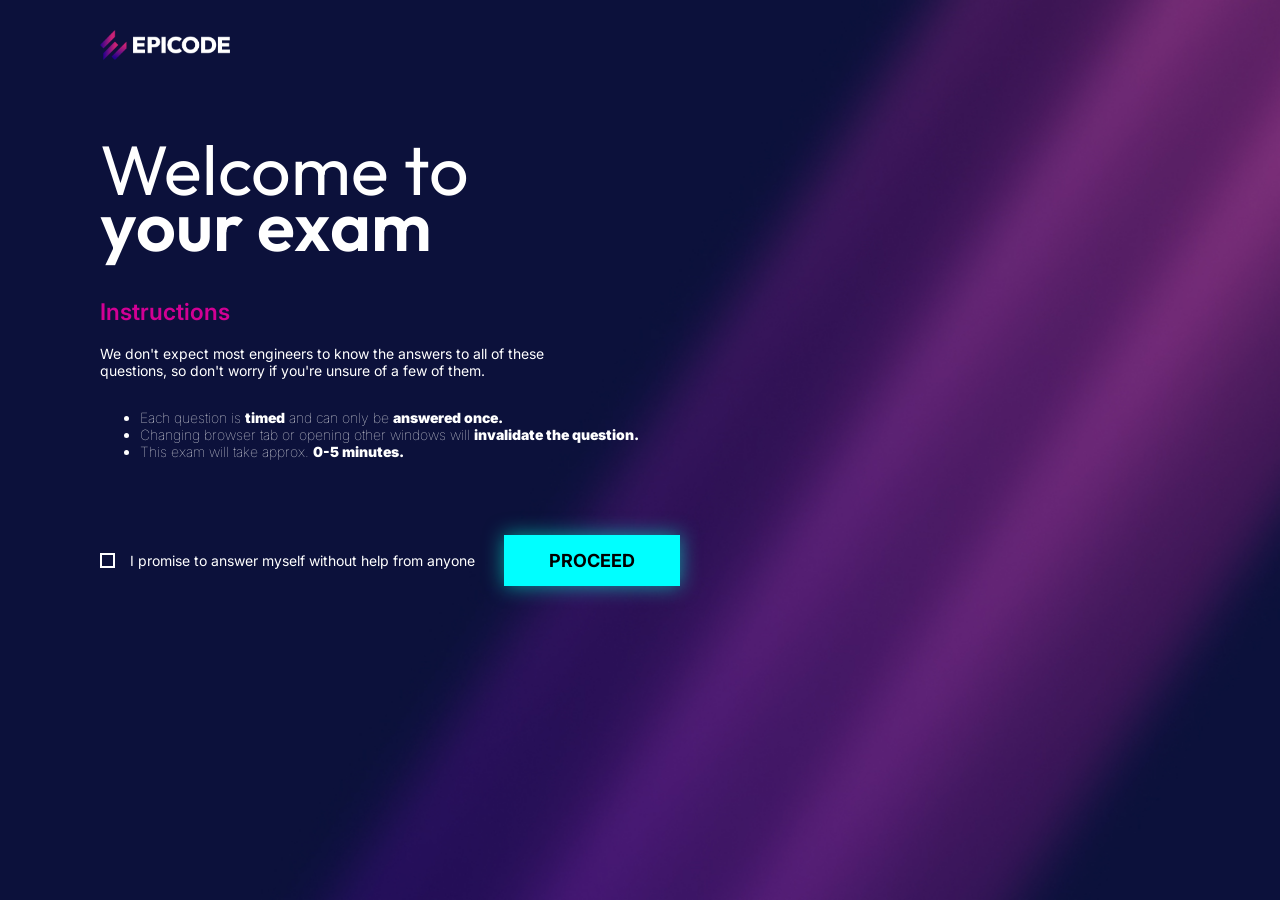
==== Alfio/index.html @ 9414711f "creazione js per le domande con altre sistemazioni varie" ====
<!DOCTYPE html>
<html lang="it">

<head>
    <meta charset="UTF-8">
    <meta name="viewport" content="width=device-width, initial-scale=1.0">
    <title>Welcome to your exam</title>
    <link rel="stylesheet" href="welcome.css">
</head>

<body>
    <header class="header-logo">
        <img src="assets/epicode_logo.png" alt="Epicode Logo" id="logo-img">
    </header>

        <p id="error">you must accept the conditions to proceed!</p>

    <main class="main-content">
        <h1 class="title">
            <span class="light-text">Welcome to</span><br>
            <span class="bold-text">your exam</span>
        </h1>

        <h2 class="instructions-title">Instructions</h2>
        <p class="instructions-desc">
            We don't expect most engineers to know the answers to all of these questions, so don't worry if you're
            unsure of a few of them.
        </p>

        <ul class="instructions-list">
            <li>Each question is <strong>timed</strong> and can only be <strong>answered once.</strong></li>
            <li>Changing browser tab or opening other windows will <strong>invalidate the question.</strong></li>
            <li>This exam will take approx. <strong>0-5 minutes.</strong></li>
        </ul>
    </main>

    <footer class="action-footer">
        <label class="checkbox-wrapper">
            <input type="checkbox" id="promise-check">
            <span class="checkbox-label">I promise to answer myself without help from anyone</span>
        </label>
        <button class="proceed-btn">PROCEED</button>

    </footer>
<script src="welcome.js"></script>
</body>

</html>
---- Alfio/welcome.css ----
@import url('https://fonts.googleapis.com/css2?family=Outfit:wght@400;700&family=Inter:wght@400;600&display=swap');

body {
  margin: 0;
  padding: 0;
  min-height: 100vh;
  background-image: url(assets/bg.jpg); 
  background-size: cover;
  background-position: center;
  background-repeat: no-repeat;
  background-attachment: fixed;
  color: white;
  font-family: 'Inter', sans-serif;
}

.main-content{
  margin-left: 100px;
}

.title{
  font-size: 70px;
  margin-bottom: 45px;
  font-family: outfit;
  line-height: 0.8;

}

.light-text{
  font-weight: lighter;
}

.bold-text{
  font-weight:600;
}

.header-logo img{
    height: 30px;
    margin: 30px 100px;
}

.action-footer{
  margin-left: 100px;
  display: flex;
  justify-content: space-between;
  margin-right: 600px;
}

.instructions-title{
  color:#d20094;
  font-weight: 600;
  font-size: 23px;
}

.instructions-desc{
  width: 450px;
  margin-bottom: 30px;
  font-size: 14px;
}

.instructions-list {
  font-size: 14px;
  font-weight: lighter;
}

.instructions-list strong{
  font-weight: 900;
}
.action-footer{
  margin-top: 75px;
}

#promise-check{
  cursor: pointer;
  appearance: none;
  width: 15px;
  height: 15px;
  border: 2px solid white;
  margin: 0;
}

#promise-check:checked::before {
  content: "✓";
  display: flex;
  align-items: center;
  justify-content: center;
  color: #00ffff;
  font-size: 16px;
  font-weight: bold;
  height: 100%;
}


label{
  display: flex;
  align-items: center;
  gap: 15px;
}

.checkbox-label{
  font-size: 14px;
}

.proceed-btn{
  padding: 15px 45px;
  font-family: inter;
  font-weight: bold;
  font-size: large;
  background-color: #00FFFF;
  border: none;
  cursor: pointer;
  box-shadow: 0 0 20px rgba(0, 245, 212, 0.6);
  transition: 0.3s ease;
}

.proceed-btn:hover {
  box-shadow: 0 0 35px rgba(0, 245, 212, 0.8);
}

a {
  text-decoration: none;
  color: #0b113b;
}

#promise-check[type="checkbox"]:checked{
  content: "v";
  color: white;
}

#error{
  text-align: center;
  color: red;
  display: none;
}
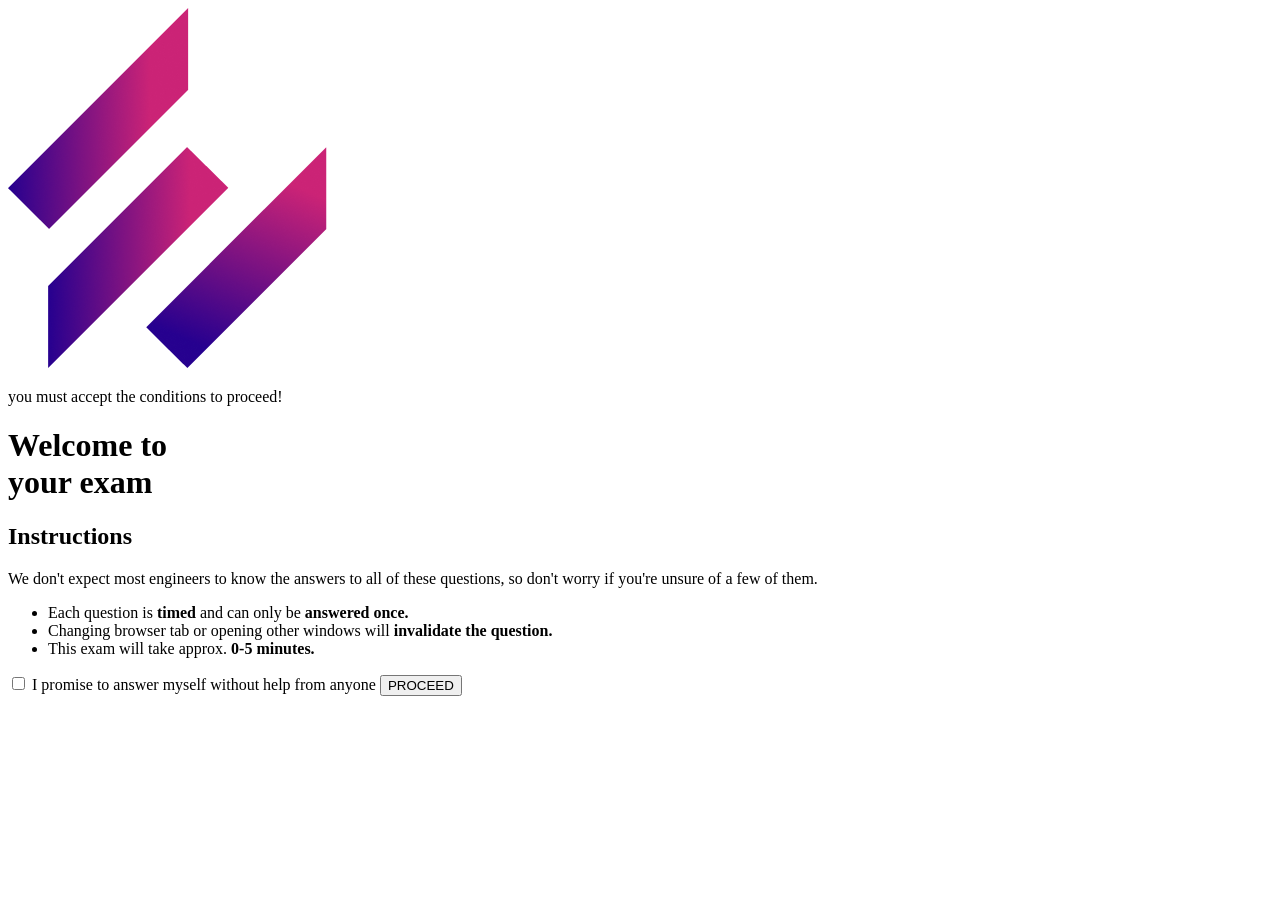
==== commit 6b8cc890: "forse ho risolto" ====
--- a/Alfio/index.html
+++ b/Alfio/index.html
@@ -1,48 +1,49 @@
-<!DOCTYPE html>
-<html lang="it">
-
-<head>
-    <meta charset="UTF-8">
-    <meta name="viewport" content="width=device-width, initial-scale=1.0">
-    <title>Welcome to your exam</title>
-    <link rel="stylesheet" href="welcome.css">
-</head>
-
-<body>
-    <header class="header-logo">
-        <img src="assets/epicode_logo.png" alt="Epicode Logo" id="logo-img">
-    </header>
-
-        <p id="error">you must accept the conditions to proceed!</p>
-
-    <main class="main-content">
-        <h1 class="title">
-            <span class="light-text">Welcome to</span><br>
-            <span class="bold-text">your exam</span>
-        </h1>
-
-        <h2 class="instructions-title">Instructions</h2>
-        <p class="instructions-desc">
-            We don't expect most engineers to know the answers to all of these questions, so don't worry if you're
-            unsure of a few of them.
-        </p>
-
-        <ul class="instructions-list">
-            <li>Each question is <strong>timed</strong> and can only be <strong>answered once.</strong></li>
-            <li>Changing browser tab or opening other windows will <strong>invalidate the question.</strong></li>
-            <li>This exam will take approx. <strong>0-5 minutes.</strong></li>
-        </ul>
-    </main>
-
-    <footer class="action-footer">
-        <label class="checkbox-wrapper">
-            <input type="checkbox" id="promise-check">
-            <span class="checkbox-label">I promise to answer myself without help from anyone</span>
-        </label>
-        <button class="proceed-btn">PROCEED</button>
-
-    </footer>
-<script src="welcome.js"></script>
-</body>
-
+<!DOCTYPE html>
+<html lang="it">
+
+<head>
+    <meta charset="UTF-8">
+    <meta name="viewport" content="width=device-width, initial-scale=1.0">
+    <title>Welcome to your exam</title>
+    <link rel="stylesheet" href="/welcome.css">
+    <link rel="stylesheet" href="/style.css">
+</head>
+
+<body>
+    <header class="header-logo">
+        <img src="assets/epicode_logo.png" alt="Epicode Logo" id="logo-img">
+    </header>
+
+        <p id="error">you must accept the conditions to proceed!</p>
+
+    <main class="main-content">
+        <h1 class="title">
+            <span class="light-text">Welcome to</span><br>
+            <span class="bold-text">your exam</span>
+        </h1>
+
+        <h2 class="instructions-title">Instructions</h2>
+        <p class="instructions-desc">
+            We don't expect most engineers to know the answers to all of these questions, so don't worry if you're
+            unsure of a few of them.
+        </p>
+
+        <ul class="instructions-list">
+            <li>Each question is <strong>timed</strong> and can only be <strong>answered once.</strong></li>
+            <li>Changing browser tab or opening other windows will <strong>invalidate the question.</strong></li>
+            <li>This exam will take approx. <strong>0-5 minutes.</strong></li>
+        </ul>
+    </main>
+
+    <footer class="action-footer">
+        <label class="checkbox-wrapper">
+            <input type="checkbox" id="promise-check">
+            <span class="checkbox-label">I promise to answer myself without help from anyone</span>
+        </label>
+        <button class="proceed-btn">PROCEED</button>
+
+    </footer>
+<script src="welcome.js"></script>
+</body>
+
 </html>
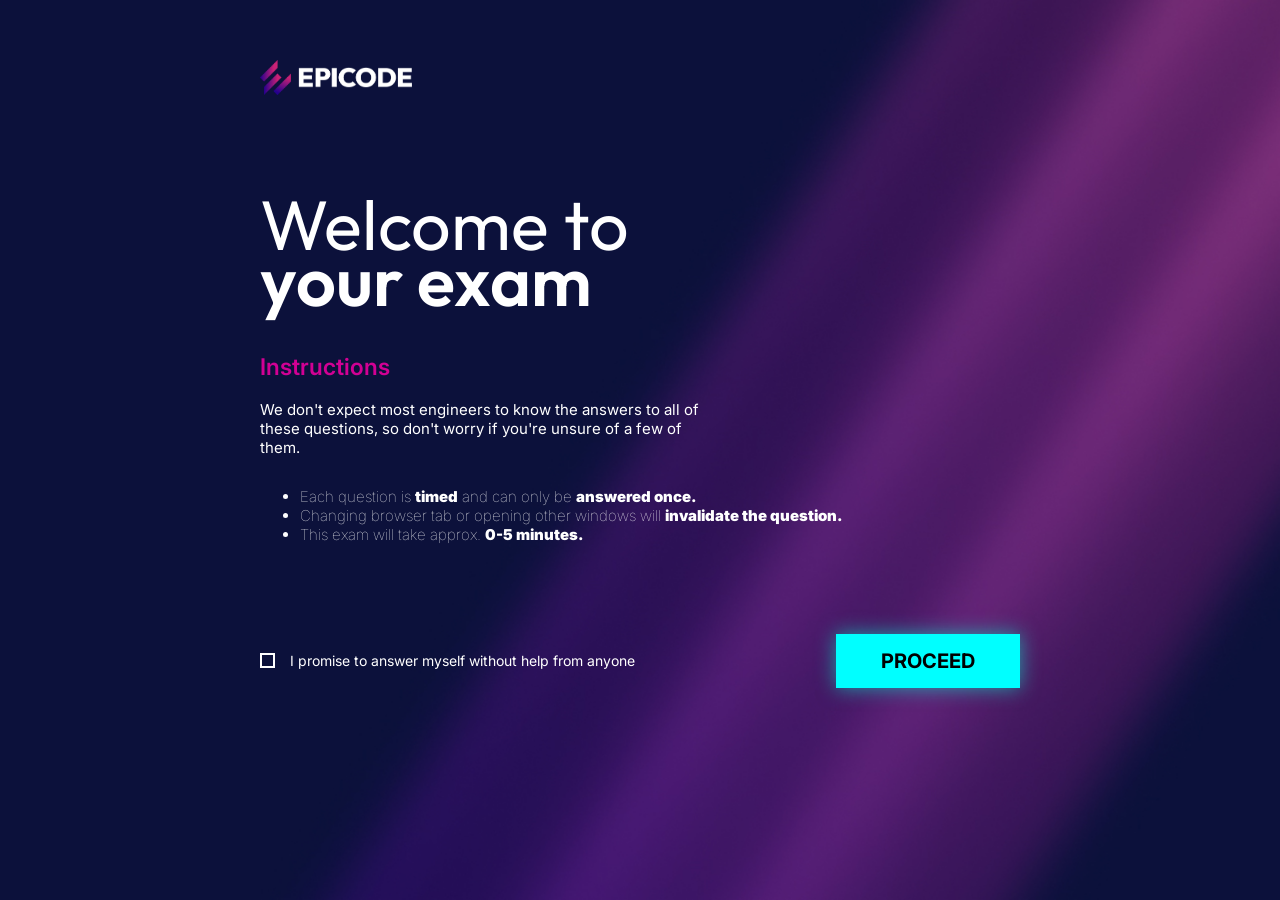
==== commit 4f8d8dc3: "clear code" ====
--- a/Alfio/index.html
+++ b/Alfio/index.html
@@ -1,49 +1,73 @@
-<!DOCTYPE html>
-<html lang="it">
+<!doctype html>
+<html lang="en">
 
 <head>
-    <meta charset="UTF-8">
-    <meta name="viewport" content="width=device-width, initial-scale=1.0">
-    <title>Welcome to your exam</title>
-    <link rel="stylesheet" href="/welcome.css">
-    <link rel="stylesheet" href="/style.css">
+  <meta charset="UTF-8" />
+  <meta name="viewport" content="width=device-width, initial-scale=1.0" />
+  <title>Welcome to your exam</title>
+  <link rel="stylesheet" href="css/welcome.css" />
 </head>
 
 <body>
-    <header class="header-logo">
-        <img src="assets/epicode_logo.png" alt="Epicode Logo" id="logo-img">
+
+  <div class="container">
+
+    <header>
+      <img src="assets/epicode_logo.png" id="logo-img" alt="Epicode Logo" />
     </header>
 
-        <p id="error">you must accept the conditions to proceed!</p>
+    <p id="error">you must accept the conditions to proceed!</p>
 
-    <main class="main-content">
-        <h1 class="title">
-            <span class="light-text">Welcome to</span><br>
-            <span class="bold-text">your exam</span>
-        </h1>
+    <main>
 
-        <h2 class="instructions-title">Instructions</h2>
-        <p class="instructions-desc">
-            We don't expect most engineers to know the answers to all of these questions, so don't worry if you're
-            unsure of a few of them.
-        </p>
+      <h1>
+        <span> Welcome to </span>
+        <br />
+        <span> your exam </span>
+      </h1>
 
-        <ul class="instructions-list">
-            <li>Each question is <strong>timed</strong> and can only be <strong>answered once.</strong></li>
-            <li>Changing browser tab or opening other windows will <strong>invalidate the question.</strong></li>
-            <li>This exam will take approx. <strong>0-5 minutes.</strong></li>
-        </ul>
+      <h2>Instructions</h2>
+
+      <p>
+        We don't expect most engineers to know the answers to all of these
+        questions, so don't worry if you're unsure of a few of them.
+      </p>
+
+      <ul>
+
+        <li>
+          Each question is <strong>timed</strong>
+          and can only be
+          <strong>answered once.</strong>
+        </li>
+
+        <li>
+          Changing browser tab or opening other windows will
+          <strong>invalidate the question.</strong>
+        </li>
+
+        <li>
+          This exam will take approx.
+          <strong>0-5 minutes.</strong>
+        </li>
+      </ul>
     </main>
 
-    <footer class="action-footer">
-        <label class="checkbox-wrapper">
-            <input type="checkbox" id="promise-check">
-            <span class="checkbox-label">I promise to answer myself without help from anyone</span>
-        </label>
-        <button class="proceed-btn">PROCEED</button>
+    <footer>
 
+      <label>
+
+        <input type="checkbox" id="promise-check" />
+
+        <span>
+          I promise to answer myself without help from anyone
+        </span>
+      </label>
+
+      <button class="proceed-btn">PROCEED</button>
     </footer>
-<script src="welcome.js"></script>
+  </div>
+
+  <script src="js/welcome.js"></script>
 </body>
-
 </html>
--- a/Alfio/css/welcome.css
+++ b/Alfio/css/welcome.css
@@ -0,0 +1,140 @@
+@import url("https://fonts.googleapis.com/css2?family=Outfit:wght@400;700&family=Inter:wght@400;600&display=swap");
+
+body {
+  margin: 0;
+  padding: 0;
+  min-height: 100vh;
+  background-image: url(../assets/bg.jpg);
+  background-size: cover;
+  background-position: center;
+  background-repeat: no-repeat;
+  background-attachment: fixed;
+  color: white;
+  font-family: "Inter", sans-serif;
+}
+
+.container {
+  width: 80%;
+  max-width: 1200px;
+  margin: 0 auto;
+  display: flex;
+  flex-direction: column;
+  align-items: center;
+}
+
+header,
+main,
+footer {
+  width: 760px;
+}
+
+header {
+  margin-top: 60px;
+  margin-bottom: 50px;
+}
+
+header img {
+  height: 35px;
+  margin: 0;
+}
+
+main h1 {
+  font-size: 70px;
+  margin-bottom: 45px;
+  font-family: outfit;
+  line-height: 0.8;
+}
+
+main h1 span:first-child {
+  font-weight: lighter;
+}
+
+main h1 span:last-child {
+  font-weight: 600;
+}
+
+main h2 {
+  color: #d20094;
+  font-weight: 600;
+  font-size: 23px;
+}
+
+main p {
+  width: 450px;
+  margin-bottom: 30px;
+  font-size: 15px;
+}
+
+main ul {
+  font-size: 15px;
+  font-weight: lighter;
+}
+
+main ul strong {
+  font-weight: 900;
+}
+
+footer {
+  margin-top: 75px;
+  display: flex;
+  align-items: center;
+  justify-content: space-between;
+}
+
+#promise-check {
+  cursor: pointer;
+  appearance: none;
+  width: 15px;
+  height: 15px;
+  border: 2px solid white;
+  margin: 0;
+}
+
+#promise-check:checked::before {
+  content: "✓";
+  display: flex;
+  align-items: center;
+  justify-content: center;
+  color: #00ffff;
+  font-size: 16px;
+  font-weight: bold;
+  height: 100%;
+}
+
+footer label {
+  display: flex;
+  align-items: center;
+  gap: 15px;
+}
+
+footer label span {
+  font-size: 14px;
+}
+
+.proceed-btn {
+  padding: 15px 45px;
+  margin-left: 45px;
+  font-family: inter;
+  font-weight: bold;
+  font-size: 20px;
+  background-color: #00ffff;
+  border: none;
+  cursor: pointer;
+  box-shadow: 0 0 20px rgba(0, 245, 212, 0.6);
+  transition: 0.3s ease;
+}
+
+.proceed-btn:hover {
+  box-shadow: 0 0 35px rgba(0, 245, 212, 0.8);
+}
+
+a {
+  text-decoration: none;
+  color: #0b113b;
+}
+
+#error {
+  text-align: center;
+  color: red;
+  display: none;
+}
